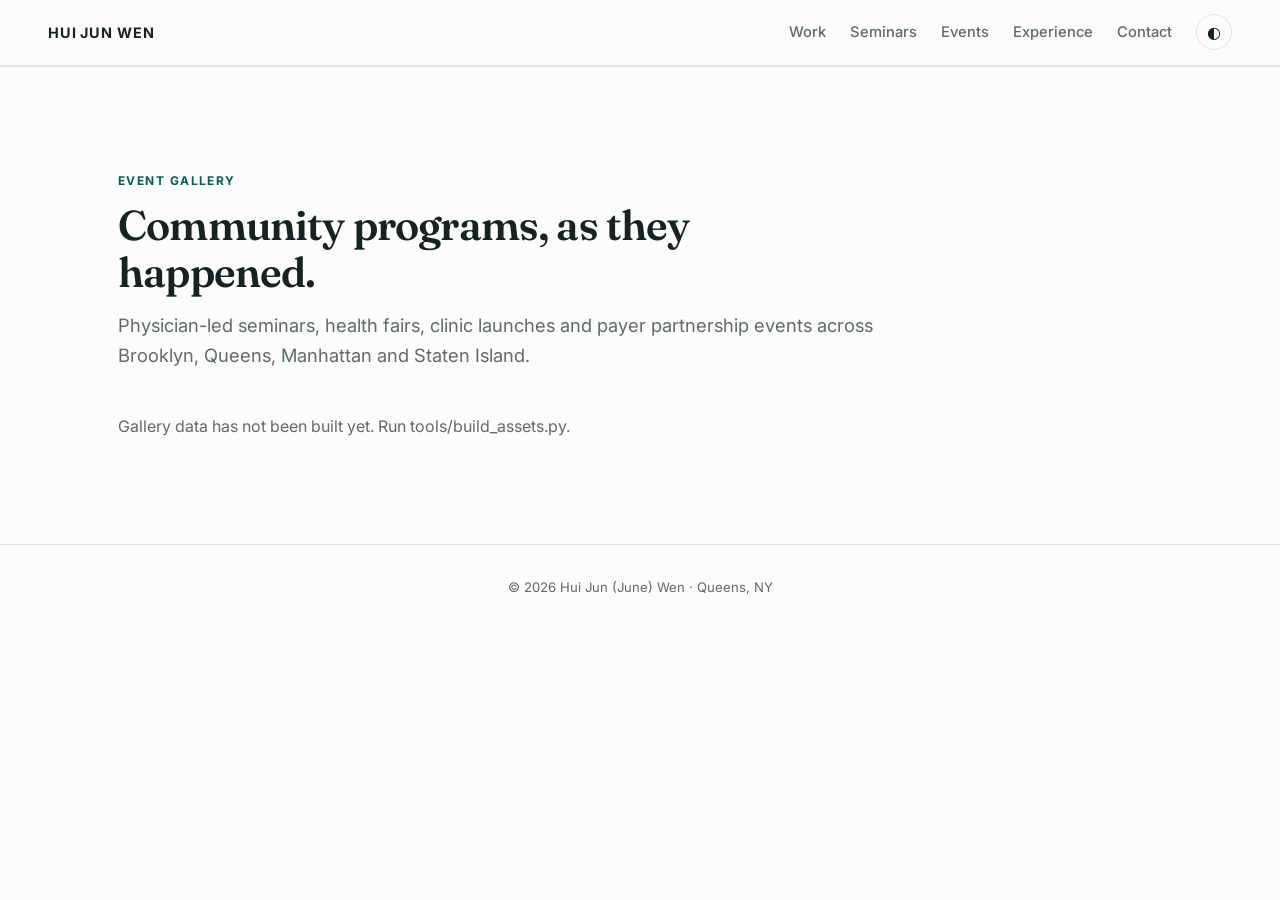
==== events.html @ 98349eea "feat: add the filterable event gallery page events.html renders entirely from window.GALLERY_DATA, s" ====
<!doctype html>
<html lang="en">
<head>
  <meta charset="utf-8">
  <meta name="viewport" content="width=device-width, initial-scale=1">
  <title>Event Gallery — Hui Jun (June) Wen</title>
  <meta name="description" content="Community health seminars, health fairs, clinic grand openings and payer partnership events led by Hui Jun (June) Wen in New York City.">
  <link rel="preconnect" href="https://fonts.googleapis.com">
  <link rel="preconnect" href="https://fonts.gstatic.com" crossorigin>
  <link href="https://fonts.googleapis.com/css2?family=Fraunces:opsz,wght@9..144,500;9..144,600&family=Inter:wght@400;500;600;700&display=swap" rel="stylesheet">
  <link rel="stylesheet" href="style.css">
  <link rel="stylesheet" href="gallery.css">
</head>
<body>
  <header class="nav">
    <a class="brand" href="index.html">Hui Jun Wen</a>
    <button class="nav-toggle" aria-label="Open menu" aria-expanded="false">☰</button>
    <nav class="nav-links">
      <a href="index.html#work">Work</a>
      <a href="index.html#seminars">Seminars</a>
      <a href="events.html" aria-current="page">Events</a>
      <a href="index.html#experience">Experience</a>
      <a href="index.html#contact">Contact</a>
      <button class="theme-toggle" aria-label="Toggle dark mode">◐</button>
    </nav>
  </header>

  <main id="top">
    <section class="section" data-gallery>
      <div class="wrap">
        <div class="gal-head">
          <p class="eyebrow">Event gallery</p>
          <h2>Community programs, as they happened.</h2>
          <p class="lead">Physician-led seminars, health fairs, clinic launches and payer partnership events across Brooklyn, Queens, Manhattan and Staten Island.</p>
        </div>
        <div class="gal-filters">
          <div class="gal-bar" data-gallery-years role="group" aria-label="Filter by year"></div>
          <div class="gal-bar" data-gallery-categories role="group" aria-label="Filter by type"></div>
        </div>
        <p class="gal-count" data-gallery-count></p>
        <div class="gal-grid" data-gallery-grid></div>
      </div>
    </section>
  </main>

  <footer class="footer">© <span id="year"></span> Hui Jun (June) Wen · Queens, NY</footer>

  <script src="data/events.js"></script>
  <script src="gallery.js"></script>
  <script src="script.js"></script>
</body>
</html>
---- style.css ----
:root {
  --bg: #fbfcfb;
  --tint: #eef5f2;
  --surface: #ffffff;
  --text: #172322;
  --muted: #5d6b69;
  --line: #dbe5e2;
  --accent: #075c57;
  --accent-soft: #e0eeea;
  --accent-text: #ffffff;
  --radius: 16px;
  --serif: "Fraunces", Georgia, serif;
  --sans: "Inter", system-ui, -apple-system, sans-serif;
}

@media (prefers-color-scheme: dark) {
  :root:not([data-theme="light"]) {
    --bg: #0f1615;
    --tint: #131d1b;
    --surface: #18221f;
    --text: #e9f0ee;
    --muted: #9aaba7;
    --line: #26332f;
    --accent: #5cc2b3;
    --accent-soft: #1b2e2a;
    --accent-text: #0f1615;
  }
}
:root[data-theme="dark"] {
  --bg: #0f1615;
  --tint: #131d1b;
  --surface: #18221f;
  --text: #e9f0ee;
  --muted: #9aaba7;
  --line: #26332f;
  --accent: #5cc2b3;
  --accent-soft: #1b2e2a;
  --accent-text: #0f1615;
}

* { box-sizing: border-box; margin: 0; padding: 0; }
html { scroll-behavior: smooth; }
body {
  background: var(--bg);
  color: var(--text);
  font-family: var(--sans);
  line-height: 1.6;
  -webkit-font-smoothing: antialiased;
}
a { color: inherit; }
img { display: block; max-width: 100%; }
h1, h2, h3 { line-height: 1.12; }
h1, h2 { font-family: var(--serif); font-weight: 600; letter-spacing: -0.02em; }
h2 { font-size: clamp(1.8rem, 4vw, 2.6rem); margin-bottom: 1rem; max-width: 22ch; }
h3 { font-size: 1.1rem; font-weight: 600; }

.wrap { max-width: 1140px; margin: 0 auto; padding: 0 clamp(16px, 5vw, 48px); }
.section { padding: clamp(4rem, 9vw, 6.5rem) 0; border-top: 1px solid var(--line); }
.tint { background: var(--tint); }
.eyebrow { color: var(--accent); font-weight: 700; letter-spacing: .12em; text-transform: uppercase; font-size: .75rem; margin-bottom: .75rem; }
.lead { font-size: clamp(1.02rem, 1.6vw, 1.15rem); color: var(--muted); max-width: 64ch; }
.label { font-size: .75rem; font-weight: 700; letter-spacing: .1em; text-transform: uppercase; color: var(--muted); margin: 1.75rem 0 .6rem; }
.note { color: var(--muted); font-size: .9rem; margin-top: 1.25rem; }

/* Nav */
.nav {
  position: sticky; top: 0; z-index: 10;
  display: flex; align-items: center; justify-content: space-between;
  padding: .9rem clamp(16px, 5vw, 48px);
  background: color-mix(in srgb, var(--bg) 88%, transparent);
  backdrop-filter: blur(12px);
  border-bottom: 1px solid var(--line);
}
.brand { font-weight: 700; letter-spacing: .06em; text-transform: uppercase; font-size: .9rem; text-decoration: none; }
.nav-links { display: flex; gap: 1.5rem; align-items: center; }
.nav-links a { text-decoration: none; color: var(--muted); font-weight: 500; font-size: .92rem; }
.nav-links a:hover { color: var(--text); }
.theme-toggle, .nav-toggle {
  background: none; border: 1px solid var(--line); color: var(--text);
  border-radius: 999px; width: 36px; height: 36px; cursor: pointer; font-size: 1rem;
}
.nav-toggle { display: none; }

/* Hero */
.hero { padding-top: clamp(4.5rem, 12vw, 8rem); padding-bottom: clamp(3.5rem, 8vw, 5.5rem); }
.hero h1 { font-size: clamp(2.6rem, 7.5vw, 5.2rem); margin-bottom: 1.5rem; }
.hero-actions { display: flex; gap: .75rem; margin-top: 2rem; flex-wrap: wrap; }
.metrics { display: grid; grid-template-columns: repeat(4, 1fr); gap: 1rem; margin-top: 3.5rem; }
.metric { background: var(--surface); border: 1px solid var(--line); border-radius: var(--radius); padding: 1.25rem; }
.metric strong, .stats strong { display: block; font-family: var(--serif); font-size: clamp(1.6rem, 3vw, 2.1rem); color: var(--accent); font-weight: 600; line-height: 1.1; }
.metric span, .stats span { color: var(--muted); font-size: .88rem; }

.btn {
  display: inline-block; padding: .75rem 1.3rem; border-radius: 999px;
  border: 1px solid var(--accent); color: var(--accent); text-decoration: none; font-weight: 600; font-size: .92rem;
  transition: transform .15s ease;
}
.btn:hover { transform: translateY(-2px); }
.btn.primary { background: var(--accent); color: var(--accent-text); }
.btn.big { font-size: 1.1rem; padding: 1rem 1.8rem; overflow-wrap: anywhere; }

/* About */
.about { display: grid; grid-template-columns: 300px 1fr; gap: clamp(2rem, 5vw, 4rem); align-items: start; }
.about p { color: var(--muted); margin-bottom: 1rem; max-width: 62ch; }
.portrait { aspect-ratio: 4 / 5; border-radius: var(--radius); overflow: hidden; }
.portrait img, .portrait .slot { width: 100%; height: 100%; object-fit: cover; object-position: 55% 30%; }

.pills { list-style: none; display: flex; flex-wrap: wrap; gap: .45rem; margin-top: .5rem; }
.pills li { font-size: .82rem; padding: .3rem .8rem; border-radius: 999px; background: var(--accent-soft); color: var(--accent); font-weight: 500; }
.pills.subtle li { background: var(--surface); color: var(--text); border: 1px solid var(--line); }

/* Cards */
.cards { display: grid; grid-template-columns: repeat(3, 1fr); gap: 1rem; margin-top: 2rem; }
.card { background: var(--surface); border: 1px solid var(--line); border-radius: var(--radius); padding: 1.4rem; display: flex; flex-direction: column; transition: transform .2s ease, box-shadow .2s ease; }
.card:hover { transform: translateY(-3px); box-shadow: 0 12px 28px rgb(0 0 0 / .06); }
.card h3 { margin-bottom: .45rem; }
.card p { color: var(--muted); font-size: .93rem; }
.card .impact { margin-top: auto; padding-top: 1rem; color: var(--accent); font-weight: 700; font-size: .88rem; }

/* Stats */
.stats { display: grid; grid-template-columns: repeat(4, 1fr); gap: 1.5rem; margin: 2.25rem 0; padding: 1.5rem 0; border-top: 1px solid var(--line); border-bottom: 1px solid var(--line); }
.stats.compact { grid-template-columns: repeat(3, 1fr); margin-bottom: 0; }
.stats.two { grid-template-columns: repeat(2, 1fr); }

/* Flow */
.flow { list-style: none; counter-reset: step; display: grid; grid-template-columns: repeat(6, 1fr); gap: .5rem; }
.flow li { counter-increment: step; background: var(--surface); border: 1px solid var(--line); border-radius: 12px; padding: .9rem .75rem; font-weight: 600; font-size: .85rem; }
.flow li::before { content: "0" counter(step); display: block; color: var(--accent); font-size: .72rem; font-weight: 700; margin-bottom: .2rem; }
.flow.vertical { grid-template-columns: 1fr; }

/* Images & placeholder slots */
.slot {
  display: grid; place-items: center; text-align: center; padding: 1rem;
  background: repeating-linear-gradient(135deg, var(--accent-soft) 0 12px, transparent 12px 24px), var(--surface);
  border: 1.5px dashed color-mix(in srgb, var(--accent) 45%, transparent);
  border-radius: 14px; color: var(--accent); font-size: .8rem; font-weight: 600;
}
.flyers {
  display: grid; grid-auto-flow: column; grid-auto-columns: clamp(170px, 22vw, 230px); gap: .75rem;
  margin-top: 2.5rem; overflow-x: auto; scroll-snap-type: x mandatory; padding-bottom: .75rem;
}
.flyers figure { margin: 0; scroll-snap-align: start; }
.flyers img, .flyers .slot { width: 100%; aspect-ratio: 3 / 4; object-fit: cover; object-position: top; border-radius: 14px; }
.flyers img { border: 1px solid var(--line); background: #fff; }
figcaption { font-size: .8rem; color: var(--muted); margin-top: .5rem; line-height: 1.4; }
.photos { display: grid; grid-template-columns: 1fr 1fr; gap: .75rem; margin-top: 2rem; }
.photos figure { margin: 0; }
.photos img, .photos .slot { width: 100%; aspect-ratio: 4 / 3; object-fit: cover; border-radius: 14px; }
.phones { display: grid; grid-template-columns: repeat(3, minmax(0, 240px)); gap: 1.25rem; margin-top: 2rem; }
.phones figure { margin: 0; }
.phones img, .phones .slot { width: 100%; aspect-ratio: 9 / 16; object-fit: cover; object-position: top; border-radius: 22px; border: 1px solid var(--line); box-shadow: 0 10px 24px rgb(0 0 0 / .08); }
.quote { font-family: var(--serif); font-size: clamp(1.3rem, 3vw, 1.9rem); color: var(--accent); text-align: center; max-width: 30ch; margin: 3rem auto 0; }

.split { display: grid; grid-template-columns: 1.1fr 1fr; gap: clamp(2rem, 5vw, 3.5rem); align-items: start; }
.split p { color: var(--muted); max-width: 60ch; }
.beforeafter { display: block; }
.beforeafter figure { margin: 0; }
.beforeafter img, .beforeafter .slot { width: 100%; aspect-ratio: 3 / 4; object-fit: cover; border-radius: 14px; }
.beforeafter figcaption { font-weight: 600; }

/* Timeline */
.timeline { list-style: none; margin-top: 1.5rem; }
.timeline li { display: grid; grid-template-columns: 190px 1fr; gap: 1.5rem; padding: 1.4rem 0; border-bottom: 1px solid var(--line); }
.timeline .when { color: var(--muted); font-size: .88rem; padding-top: .1rem; }
.timeline h3 { margin-bottom: .3rem; }
.timeline p { color: var(--muted); font-size: .95rem; max-width: 70ch; }

/* Contact */
.contact { text-align: center; }
.contact h2, .contact .lead { margin-left: auto; margin-right: auto; }
.contact .lead { margin-bottom: 2rem; }
.socials { display: flex; justify-content: center; gap: 1.5rem; margin-top: 1.75rem; flex-wrap: wrap; }
.socials a { color: var(--muted); font-weight: 500; }
.socials a:hover { color: var(--accent); }

.footer { text-align: center; color: var(--muted); font-size: .82rem; padding: 2rem 16px 3rem; border-top: 1px solid var(--line); }

/* Reveal on scroll */
.reveal { opacity: 0; transform: translateY(14px); transition: opacity .6s ease, transform .6s ease; }
.reveal.in { opacity: 1; transform: none; }
@media (prefers-reduced-motion: reduce) {
  .reveal { opacity: 1; transform: none; transition: none; }
  html { scroll-behavior: auto; }
}

/* Responsive */
@media (max-width: 900px) {
  .metrics, .stats { grid-template-columns: repeat(2, 1fr); }
  .cards { grid-template-columns: repeat(2, 1fr); }
  .flow { grid-template-columns: repeat(3, 1fr); }
  .split { grid-template-columns: 1fr; }
}
@media (max-width: 720px) {
  .nav-toggle { display: block; }
  .nav-links {
    display: none; position: absolute; top: 100%; left: 0; right: 0;
    flex-direction: column; gap: 1rem; padding: 1.25rem 16px;
    background: var(--bg); border-bottom: 1px solid var(--line);
  }
  .nav-links.open { display: flex; }
  .about { grid-template-columns: 1fr; }
  .portrait { max-width: 260px; }
  .cards, .stats.compact { grid-template-columns: 1fr; }
  .flow { grid-template-columns: repeat(2, 1fr); }
  .photos { grid-template-columns: 1fr; }
  .phones { grid-template-columns: repeat(3, 1fr); gap: .5rem; }
  .phones img, .phones .slot { border-radius: 14px; }
  .timeline li { grid-template-columns: 1fr; gap: .25rem; }
}

/* Before/after comparison (Case 02) */
.ba-head { display: flex; align-items: center; justify-content: space-between; gap: .5rem; margin-bottom: .6rem; }
.ba-label { font-weight: 600; font-size: .95rem; }
.ba-nav { background: var(--accent-soft); color: var(--accent); border: 1px solid var(--line); border-radius: 999px; width: 2rem; height: 2rem; cursor: pointer; line-height: 1; }
.ba-nav:hover { background: var(--accent); color: var(--accent-text); }
.ba-nav:focus-visible { outline: 2px solid var(--accent); outline-offset: 2px; }
.ba-pair { display: none; grid-template-columns: 1fr 1fr; gap: .75rem; }
.ba-pair:first-child { display: grid; }
.ba-pairs[data-ba-ready] .ba-pair { display: none; }
.ba-pairs[data-ba-ready] .ba-pair.active { display: grid; }
.ba-pair figure { margin: 0; }
.ba-pair img, .ba-pair .slot { width: 100%; aspect-ratio: 3 / 4; object-fit: cover; border-radius: 14px; }
.ba-pair figcaption { font-weight: 600; margin-top: .35rem; }
.ba-dots { display: flex; gap: .4rem; justify-content: center; margin-top: .7rem; }
.ba-dot { width: .5rem; height: .5rem; border-radius: 999px; border: 0; padding: 0; background: var(--line); cursor: pointer; }
.ba-dot[aria-current="true"] { background: var(--accent); }
.ba-note { color: var(--muted); font-size: .85rem; text-align: center; margin-top: .5rem; }
@media (max-width: 720px) {
  .ba-pair, .ba-pairs[data-ba-ready] .ba-pair.active { grid-template-columns: 1fr 1fr; }
  .ba-pair img, .ba-pair .slot { aspect-ratio: 1 / 1; }
}
---- gallery.css ----
/* Gallery page. Tokens come from style.css, which loads first. */
.gal-head { margin-bottom: 1.25rem; }
.gal-filters { display: flex; flex-direction: column; gap: .5rem; margin: 1rem 0; }
.gal-bar { display: flex; flex-wrap: wrap; gap: .4rem; }
.gal-chip { font: inherit; font-size: .85rem; padding: .35rem .8rem; border: 1px solid var(--line); border-radius: 999px; background: transparent; color: var(--text); cursor: pointer; }
.gal-chip:hover { border-color: var(--accent); color: var(--accent); }
.gal-chip[aria-pressed="true"] { background: var(--accent); border-color: var(--accent); color: var(--accent-text); }
.gal-chip:focus-visible { outline: 2px solid var(--accent); outline-offset: 2px; }
.gal-count { color: var(--muted); font-size: .85rem; margin: .5rem 0 1rem; }
.gal-grid { display: grid; grid-template-columns: repeat(auto-fill, minmax(230px, 1fr)); gap: 1rem; }
.gal-item { margin: 0; }
.gal-item img { width: 100%; height: auto; aspect-ratio: 4 / 3; object-fit: cover; border-radius: 14px; border: 1px solid var(--line); background: var(--tint); cursor: zoom-in; display: block; }
.gal-item figcaption { display: flex; flex-direction: column; gap: .1rem; margin-top: .45rem; }
.gal-title { font-weight: 600; font-size: .9rem; }
.gal-meta { color: var(--muted); font-size: .8rem; }
.gal-empty { color: var(--muted); grid-column: 1 / -1; }

.gal-lightbox { position: fixed; inset: 0; z-index: 50; background: rgba(8, 14, 13, .92); display: grid; place-items: center; padding: 3rem 1rem; }
.gal-lightbox[hidden] { display: none; }
.gal-lightbox img { max-width: min(100%, 1200px); max-height: 80vh; border-radius: 10px; }
.gal-lightbox-cap { color: #e9f0ee; text-align: center; margin: .75rem 0 0; font-size: .9rem; max-width: 70ch; }
.gal-close { position: absolute; top: 1rem; right: 1rem; }
.gal-close, .gal-arrow { font: inherit; background: rgba(255, 255, 255, .12); color: #fff; border: 0; border-radius: 999px; width: 2.5rem; height: 2.5rem; cursor: pointer; }
.gal-close:hover, .gal-arrow:hover { background: rgba(255, 255, 255, .25); }
.gal-arrow-prev { position: absolute; left: 1rem; }
.gal-arrow-next { position: absolute; right: 1rem; }

@media (max-width: 720px) {
  .gal-grid { grid-template-columns: 1fr 1fr; gap: .6rem; }
  .gal-lightbox { padding: 4rem .5rem; }
  .gal-arrow-prev { left: .25rem; }
  .gal-arrow-next { right: .25rem; }
}
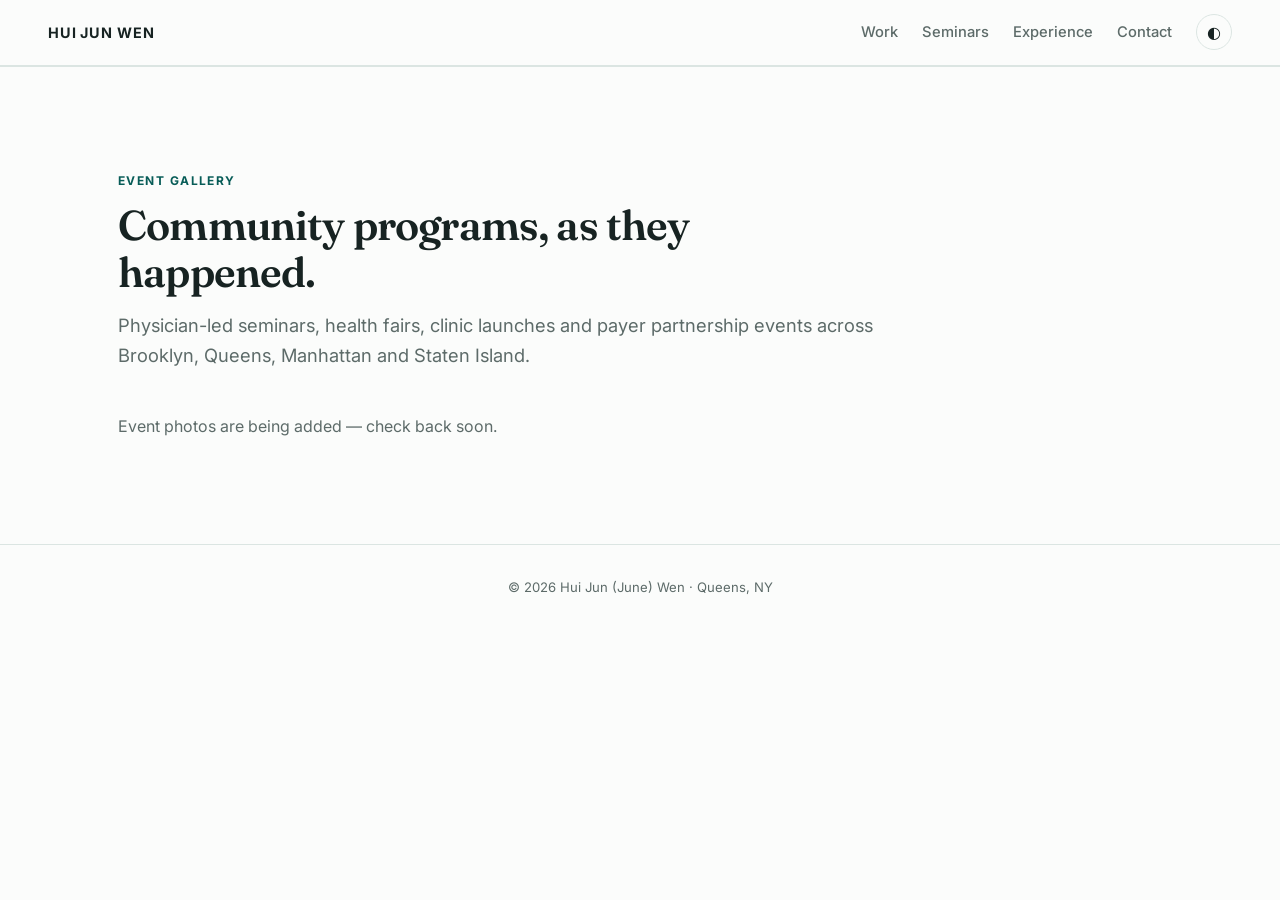
==== commit f82097d2: "fix: final-review critical/important items (C1, I1-I7) and triaged minors - C1: hide the Events nav " ====
--- a/events.html
+++ b/events.html
@@ -26,6 +26,11 @@
   </header>
 
   <main id="top">
+    <noscript>
+      <p class="wrap gal-noscript">This gallery needs JavaScript to load and filter photos.
+      Please enable JavaScript, or see the
+      <a href="index.html#partnership">Partnership section</a> on the main page.</p>
+    </noscript>
     <section class="section" data-gallery>
       <div class="wrap">
         <div class="gal-head">
--- a/style.css
+++ b/style.css
@@ -140,22 +140,29 @@
   margin-top: 2.5rem; overflow-x: auto; scroll-snap-type: x mandatory; padding-bottom: .75rem;
 }
 .flyers figure { margin: 0; scroll-snap-align: start; }
-.flyers img, .flyers .slot { width: 100%; aspect-ratio: 3 / 4; object-fit: cover; object-position: top; border-radius: 14px; }
+.flyers img, .flyers .slot { width: 100%; height: auto; aspect-ratio: 3 / 4; object-fit: cover; object-position: top; border-radius: 14px; }
 .flyers img { border: 1px solid var(--line); background: #fff; }
 figcaption { font-size: .8rem; color: var(--muted); margin-top: .5rem; line-height: 1.4; }
 .photos { display: grid; grid-template-columns: 1fr 1fr; gap: .75rem; margin-top: 2rem; }
 .photos figure { margin: 0; }
-.photos img, .photos .slot { width: 100%; aspect-ratio: 4 / 3; object-fit: cover; border-radius: 14px; }
+/* height: auto is required alongside aspect-ratio: when script.js sets the
+   img width/height attributes (to reserve layout space before load), an
+   explicit height attribute would otherwise win over aspect-ratio for the
+   used height, since the attribute becomes a presentation hint. height:
+   auto tells the box to derive its height from aspect-ratio instead,
+   covering the .featured-grid images too since they are rendered inside
+   this same .photos container. See gallery.css for the identical pattern. */
+.photos img, .photos .slot { width: 100%; height: auto; aspect-ratio: 4 / 3; object-fit: cover; border-radius: 14px; }
 .phones { display: grid; grid-template-columns: repeat(3, minmax(0, 240px)); gap: 1.25rem; margin-top: 2rem; }
 .phones figure { margin: 0; }
-.phones img, .phones .slot { width: 100%; aspect-ratio: 9 / 16; object-fit: cover; object-position: top; border-radius: 22px; border: 1px solid var(--line); box-shadow: 0 10px 24px rgb(0 0 0 / .08); }
+.phones img, .phones .slot { width: 100%; height: auto; aspect-ratio: 9 / 16; object-fit: cover; object-position: top; border-radius: 22px; border: 1px solid var(--line); box-shadow: 0 10px 24px rgb(0 0 0 / .08); }
 .quote { font-family: var(--serif); font-size: clamp(1.3rem, 3vw, 1.9rem); color: var(--accent); text-align: center; max-width: 30ch; margin: 3rem auto 0; }
 
 .split { display: grid; grid-template-columns: 1.1fr 1fr; gap: clamp(2rem, 5vw, 3.5rem); align-items: start; }
 .split p { color: var(--muted); max-width: 60ch; }
 .beforeafter { display: block; }
 .beforeafter figure { margin: 0; }
-.beforeafter img, .beforeafter .slot { width: 100%; aspect-ratio: 3 / 4; object-fit: cover; border-radius: 14px; }
+.beforeafter img, .beforeafter .slot { width: 100%; height: auto; aspect-ratio: 3 / 4; object-fit: cover; border-radius: 14px; }
 .beforeafter figcaption { font-weight: 600; }
 
 /* Timeline */
@@ -219,7 +226,7 @@
 .ba-pairs[data-ba-ready] .ba-pair { display: none; }
 .ba-pairs[data-ba-ready] .ba-pair.active { display: grid; }
 .ba-pair figure { margin: 0; }
-.ba-pair img, .ba-pair .slot { width: 100%; aspect-ratio: 3 / 4; object-fit: cover; border-radius: 14px; }
+.ba-pair img, .ba-pair .slot { width: 100%; height: auto; aspect-ratio: 3 / 4; object-fit: cover; border-radius: 14px; }
 .ba-pair figcaption { font-weight: 600; margin-top: .35rem; }
 .ba-dots { display: flex; gap: .4rem; justify-content: center; margin-top: .7rem; }
 .ba-dot { width: .5rem; height: .5rem; border-radius: 999px; border: 0; padding: 0; background: var(--line); cursor: pointer; }
@@ -227,5 +234,13 @@
 .ba-note { color: var(--muted); font-size: .85rem; text-align: center; margin-top: .5rem; }
 @media (max-width: 720px) {
   .ba-pair, .ba-pairs[data-ba-ready] .ba-pair.active { grid-template-columns: 1fr 1fr; }
-  .ba-pair img, .ba-pair .slot { aspect-ratio: 1 / 1; }
-}
+  .ba-pair img, .ba-pair .slot { height: auto; aspect-ratio: 1 / 1; }
+}
+
+/* Featured event strip */
+.featured-grid { grid-template-columns: repeat(4, 1fr); }
+.featured-grid figcaption { font-size: .8rem; color: var(--muted); }
+.more { margin-top: 1rem; }
+.more a { color: var(--accent); font-weight: 600; text-decoration: none; }
+.more a:hover { text-decoration: underline; }
+@media (max-width: 900px) { .featured-grid { grid-template-columns: 1fr 1fr; } }
--- a/gallery.css
+++ b/gallery.css
@@ -1,4 +1,6 @@
 /* Gallery page. Tokens come from style.css, which loads first. */
+.gal-noscript { margin: 2rem auto; padding: 1rem 1.25rem; background: var(--tint); border: 1px solid var(--line); border-radius: var(--radius); color: var(--text); }
+.gal-noscript a { color: var(--accent); }
 .gal-head { margin-bottom: 1.25rem; }
 .gal-filters { display: flex; flex-direction: column; gap: .5rem; margin: 1rem 0; }
 .gal-bar { display: flex; flex-wrap: wrap; gap: .4rem; }
@@ -9,7 +11,9 @@
 .gal-count { color: var(--muted); font-size: .85rem; margin: .5rem 0 1rem; }
 .gal-grid { display: grid; grid-template-columns: repeat(auto-fill, minmax(230px, 1fr)); gap: 1rem; }
 .gal-item { margin: 0; }
-.gal-item img { width: 100%; height: auto; aspect-ratio: 4 / 3; object-fit: cover; border-radius: 14px; border: 1px solid var(--line); background: var(--tint); cursor: zoom-in; display: block; }
+.gal-item-btn { display: block; width: 100%; padding: 0; margin: 0; border: 0; background: none; font: inherit; text-align: inherit; cursor: zoom-in; border-radius: 14px; }
+.gal-item-btn:focus-visible { outline: 2px solid var(--accent); outline-offset: 2px; }
+.gal-item img { width: 100%; height: auto; aspect-ratio: 4 / 3; object-fit: cover; border-radius: 14px; border: 1px solid var(--line); background: var(--tint); display: block; }
 .gal-item figcaption { display: flex; flex-direction: column; gap: .1rem; margin-top: .45rem; }
 .gal-title { font-weight: 600; font-size: .9rem; }
 .gal-meta { color: var(--muted); font-size: .8rem; }
